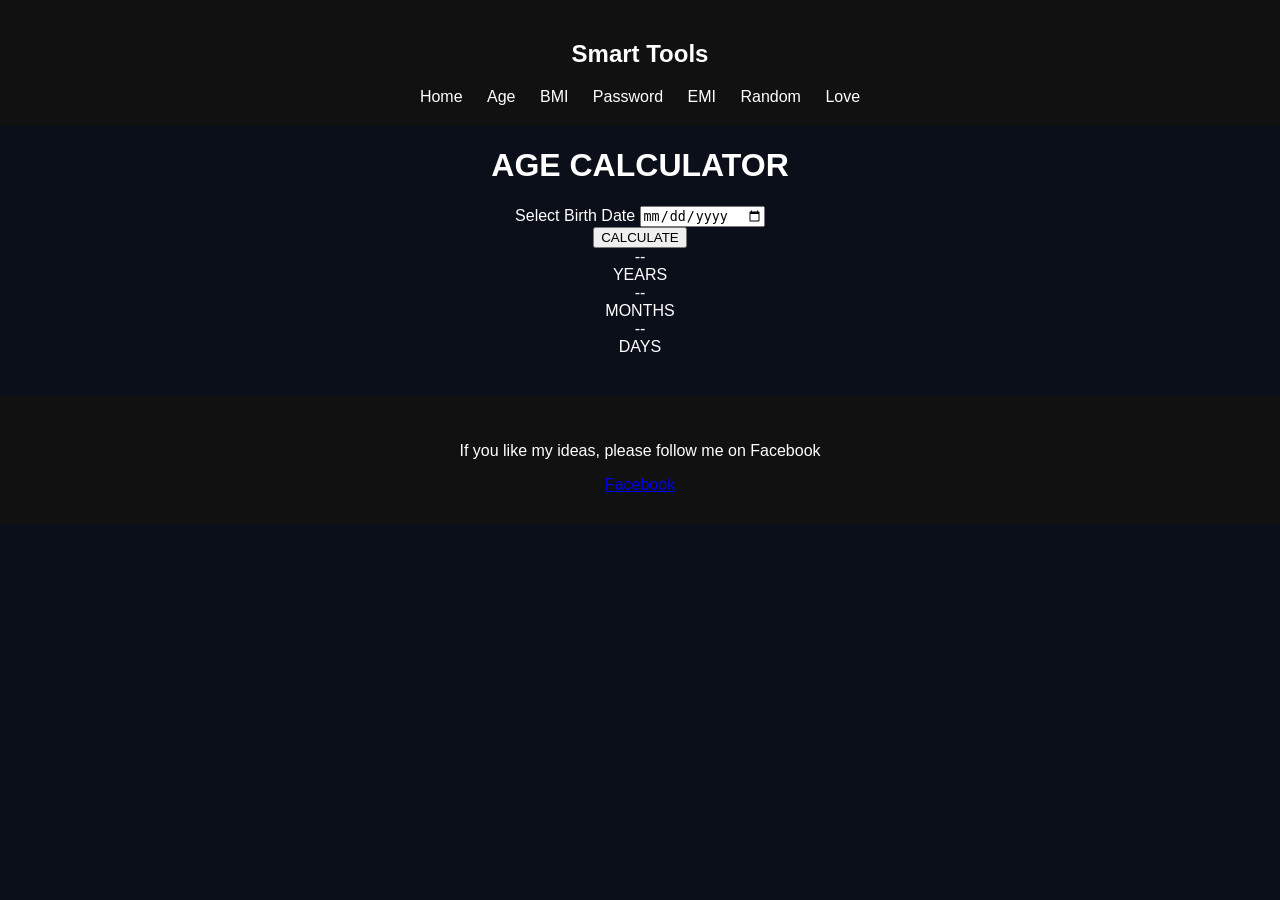
==== age.html @ e87b654e "Create age.html" ====
<!DOCTYPE html>
<html lang="en">

<head>

<meta charset="UTF-8">
<meta name="viewport" content="width=device-width, initial-scale=1.0">

<title>Age Calculator</title>

<link rel="stylesheet" href="style.css">

<link href="https://fonts.googleapis.com/css2?family=Orbitron:wght@400;600&family=Poppins:wght@300;400;600&display=swap" rel="stylesheet">

</head>

<body>

<header class="navbar">

<h2>Smart Tools</h2>

<nav>

<a href="index.html">Home</a>
<a href="age.html">Age</a>
<a href="bmi.html">BMI</a>
<a href="password.html">Password</a>
<a href="emi.html">EMI</a>
<a href="random.html">Random</a>
<a href="love.html">Love</a>

</nav>

</header>


<div class="app">

<h1 class="title">AGE <span>CALCULATOR</span></h1>

<div class="input-box">

<label>Select Birth Date</label>

<input type="date" id="date-input">

</div>

<button onclick="calculateAge()" class="neon-btn">

CALCULATE

</button>


<div class="result-container">

<div class="card">

<div id="years" class="number">--</div>

<div class="label">YEARS</div>

</div>


<div class="card">

<div id="months" class="number">--</div>

<div class="label">MONTHS</div>

</div>


<div class="card">

<div id="days" class="number">--</div>

<div class="label">DAYS</div>

</div>

</div>

</div>


<footer class="footer">

<p>If you like my ideas, please follow me on Facebook</p>

<a href="https://www.facebook.com/share/1L9KjPuLyu/?mibextid=wwXIfr" target="_blank">

Facebook

</a>

</footer>

<script src="age.js"></script>

</body>

</html>
---- style.css ----
body{
font-family:Arial;
margin:0;
background:#0b0f1a;
color:white;
text-align:center;
}

header{
background:#111;
padding:20px;
}

nav a{
color:white;
margin:10px;
text-decoration:none;
}

.hero{
padding:60px;
}

.tools{
padding:40px;
}

.tool-grid{
display:grid;
grid-template-columns:repeat(auto-fit,minmax(200px,1fr));
gap:20px;
padding:20px;
}

.tool-card{
background:#1a1f33;
padding:40px;
border-radius:10px;
text-decoration:none;
color:white;
font-size:18px;
}

.tool-card:hover{
background:#2a2f44;
}

footer{
padding:30px;
background:#111;
margin-top:40px;
}
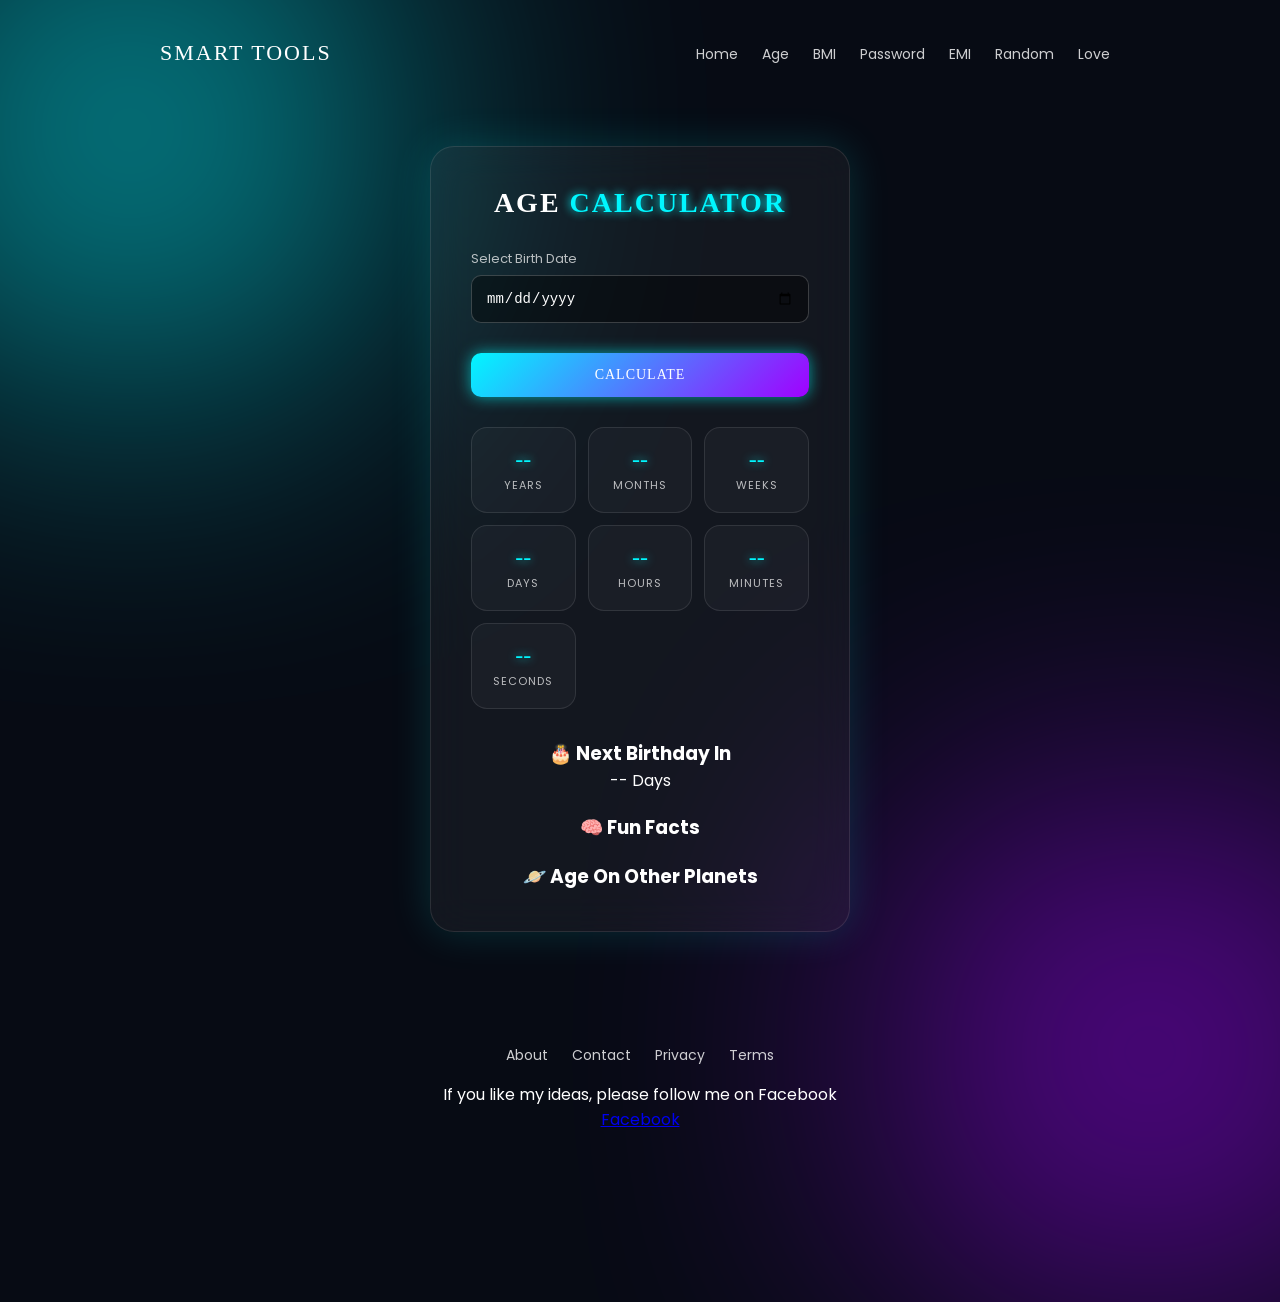
==== commit cd8a22a7: "Update age.html" ====
--- a/age.html
+++ b/age.html
@@ -16,9 +16,12 @@
 
 <body>
 
+<div class="bg-glow glow1"></div>
+<div class="bg-glow glow2"></div>
+
 <header class="navbar">
 
-<h2>Smart Tools</h2>
+<div class="logo">SMART TOOLS</div>
 
 <nav>
 
@@ -34,7 +37,6 @@
 
 </header>
 
-
 <div class="app">
 
 <h1 class="title">AGE <span>CALCULATOR</span></h1>
@@ -47,7 +49,7 @@
 
 </div>
 
-<button onclick="calculateAge()" class="neon-btn">
+<button onclick="startAge()" class="neon-btn">
 
 CALCULATE
 
@@ -56,38 +58,63 @@
 
 <div class="result-container">
 
-<div class="card">
+<div class="card"><div id="years" class="number">--</div><div class="label">YEARS</div></div>
 
-<div id="years" class="number">--</div>
+<div class="card"><div id="months" class="number">--</div><div class="label">MONTHS</div></div>
 
-<div class="label">YEARS</div>
+<div class="card"><div id="weeks" class="number">--</div><div class="label">WEEKS</div></div>
+
+<div class="card"><div id="days" class="number">--</div><div class="label">DAYS</div></div>
+
+<div class="card"><div id="hours" class="number">--</div><div class="label">HOURS</div></div>
+
+<div class="card"><div id="minutes" class="number">--</div><div class="label">MINUTES</div></div>
+
+<div class="card"><div id="seconds" class="number">--</div><div class="label">SECONDS</div></div>
 
 </div>
 
+<div style="margin-top:30px">
 
-<div class="card">
+<h3>🎂 Next Birthday In</h3>
 
-<div id="months" class="number">--</div>
-
-<div class="label">MONTHS</div>
+<p id="nextBirthday">-- Days</p>
 
 </div>
 
+<div style="margin-top:20px">
 
-<div class="card">
+<h3>🧠 Fun Facts</h3>
 
-<div id="days" class="number">--</div>
+<p id="sleepFact"></p>
+<p id="heartFact"></p>
+<p id="blinkFact"></p>
 
-<div class="label">DAYS</div>
+</div>
+
+<div style="margin-top:20px">
+
+<h3>🪐 Age On Other Planets</h3>
+
+<p id="mercury"></p>
+<p id="venus"></p>
+<p id="mars"></p>
+<p id="jupiter"></p>
 
 </div>
 
 </div>
 
+<footer class="footer">
+
+<div class="footer-links">
+
+<a href="about.html">About</a>
+<a href="contact.html">Contact</a>
+<a href="privacy.html">Privacy</a>
+<a href="terms.html">Terms</a>
+
 </div>
-
-
-<footer class="footer">
 
 <p>If you like my ideas, please follow me on Facebook</p>
 
@@ -102,5 +129,4 @@
 <script src="age.js"></script>
 
 </body>
-
 </html>
--- a/style.css
+++ b/style.css
@@ -1,52 +1,291 @@
+*{
+margin:0;
+padding:0;
+box-sizing:border-box;
+}
+
 body{
-font-family:Arial;
-margin:0;
-background:#0b0f1a;
-color:white;
+font-family:Poppins, sans-serif;
+background:#070b14;
+color:white;
+min-height:100vh;
+padding:20px;
 text-align:center;
-}
-
-header{
-background:#111;
+position:relative;
+overflow-x:hidden;
+}
+
+/* BACKGROUND GLOW */
+
+.bg-glow{
+position:absolute;
+width:500px;
+height:500px;
+border-radius:50%;
+filter:blur(140px);
+opacity:.6;
+z-index:-1;
+animation:float 8s infinite ease-in-out alternate;
+}
+
+.glow1{
+background:#00f7ff;
+top:-120px;
+left:-120px;
+}
+
+.glow2{
+background:#a100ff;
+bottom:-120px;
+right:-120px;
+}
+
+@keyframes float{
+from{transform:translateY(0)}
+to{transform:translateY(80px)}
+}
+
+/* NAVBAR */
+
+.navbar{
+display:flex;
+justify-content:space-between;
+align-items:center;
 padding:20px;
-}
-
-nav a{
+max-width:1000px;
+margin:auto;
+}
+
+.logo{
+font-family:Orbitron;
+font-size:22px;
+letter-spacing:2px;
+}
+
+.navbar nav a{
 color:white;
 margin:10px;
 text-decoration:none;
-}
+font-size:14px;
+opacity:.8;
+}
+
+.navbar nav a:hover{
+color:#00f7ff;
+}
+
+/* HERO */
 
 .hero{
-padding:60px;
-}
+margin-top:80px;
+}
+
+.hero h1{
+font-family:Orbitron;
+font-size:36px;
+margin-bottom:10px;
+}
+
+.hero p{
+opacity:.7;
+}
+
+/* TOOL SECTION */
 
 .tools{
-padding:40px;
+margin-top:60px;
+}
+
+.section-title{
+font-family:Orbitron;
+margin-bottom:30px;
 }
 
 .tool-grid{
 display:grid;
-grid-template-columns:repeat(auto-fit,minmax(200px,1fr));
+grid-template-columns:repeat(auto-fit,minmax(180px,1fr));
 gap:20px;
-padding:20px;
+max-width:900px;
+margin:auto;
 }
 
 .tool-card{
-background:#1a1f33;
+padding:30px;
+border-radius:16px;
+background:rgba(255,255,255,.05);
+border:1px solid rgba(255,255,255,.1);
+text-decoration:none;
+color:white;
+font-family:Orbitron;
+transition:.3s;
+}
+
+.tool-card:hover{
+transform:translateY(-6px);
+box-shadow:0 0 20px #00f7ff;
+}
+
+/* MAIN APP CARD */
+
+.app{
+width:100%;
+max-width:420px;
+margin:auto;
+margin-top:60px;
 padding:40px;
+border-radius:24px;
+background:rgba(255,255,255,.05);
+border:1px solid rgba(255,255,255,.1);
+backdrop-filter:blur(20px);
+box-shadow:0 0 40px rgba(0,255,255,.15);
+}
+
+/* TITLE */
+
+.title{
+font-family:Orbitron;
+font-size:28px;
+margin-bottom:30px;
+letter-spacing:2px;
+}
+
+.title span{
+color:#00f7ff;
+text-shadow:0 0 10px #00f7ff;
+}
+
+/* INPUT */
+
+.input-box{
+text-align:left;
+margin-bottom:20px;
+}
+
+.input-box label{
+font-size:13px;
+opacity:.7;
+display:block;
+margin-bottom:6px;
+}
+
+input,
+textarea{
+width:100%;
+padding:14px;
 border-radius:10px;
+border:1px solid rgba(255,255,255,.2);
+background:rgba(0,0,0,.4);
+color:white;
+font-size:14px;
+outline:none;
+}
+
+/* BUTTON */
+
+.neon-btn{
+width:100%;
+padding:14px;
+border:none;
+border-radius:10px;
+font-family:Orbitron;
+letter-spacing:1px;
+cursor:pointer;
+background:linear-gradient(135deg,#00f7ff,#a100ff);
+color:white;
+font-size:14px;
+box-shadow:0 0 15px rgba(0,255,255,.6);
+transition:.3s;
+margin-top:10px;
+}
+
+.neon-btn:hover{
+transform:translateY(-2px);
+box-shadow:0 0 25px rgba(0,255,255,.9);
+}
+
+/* RESULT GRID */
+
+.result-container{
+display:grid;
+grid-template-columns:repeat(3,1fr);
+gap:12px;
+margin-top:30px;
+}
+
+.card{
+padding:18px 10px;
+border-radius:16px;
+background:rgba(255,255,255,.03);
+border:1px solid rgba(255,255,255,.1);
+transition:.3s;
+}
+
+.card:hover{
+transform:translateY(-5px);
+box-shadow:0 0 20px rgba(0,255,255,.4);
+}
+
+.number{
+font-family:Orbitron;
+font-size:24px;
+color:#00f7ff;
+text-shadow:0 0 10px #00f7ff;
+word-break:break-all;
+}
+
+.label{
+font-size:11px;
+opacity:.7;
+letter-spacing:1px;
+margin-top:4px;
+}
+
+/* FOOTER */
+
+.footer{
+margin-top:80px;
+text-align:center;
+padding:30px;
+}
+
+.footer-links{
+margin-bottom:15px;
+}
+
+.footer-links a{
+margin:10px;
+color:white;
 text-decoration:none;
-color:white;
-font-size:18px;
-}
-
-.tool-card:hover{
-background:#2a2f44;
-}
-
-footer{
-padding:30px;
-background:#111;
-margin-top:40px;
+font-size:14px;
+opacity:.8;
+}
+
+.footer-links a:hover{
+color:#00f7ff;
+}
+
+/* MOBILE */
+
+@media (max-width:768px){
+
+.navbar{
+flex-direction:column;
+}
+
+.navbar nav{
+margin-top:10px;
+}
+
+.result-container{
+grid-template-columns:repeat(2,1fr);
+}
+
+}
+
+@media (max-width:420px){
+
+.result-container{
+grid-template-columns:1fr;
+}
+
 }
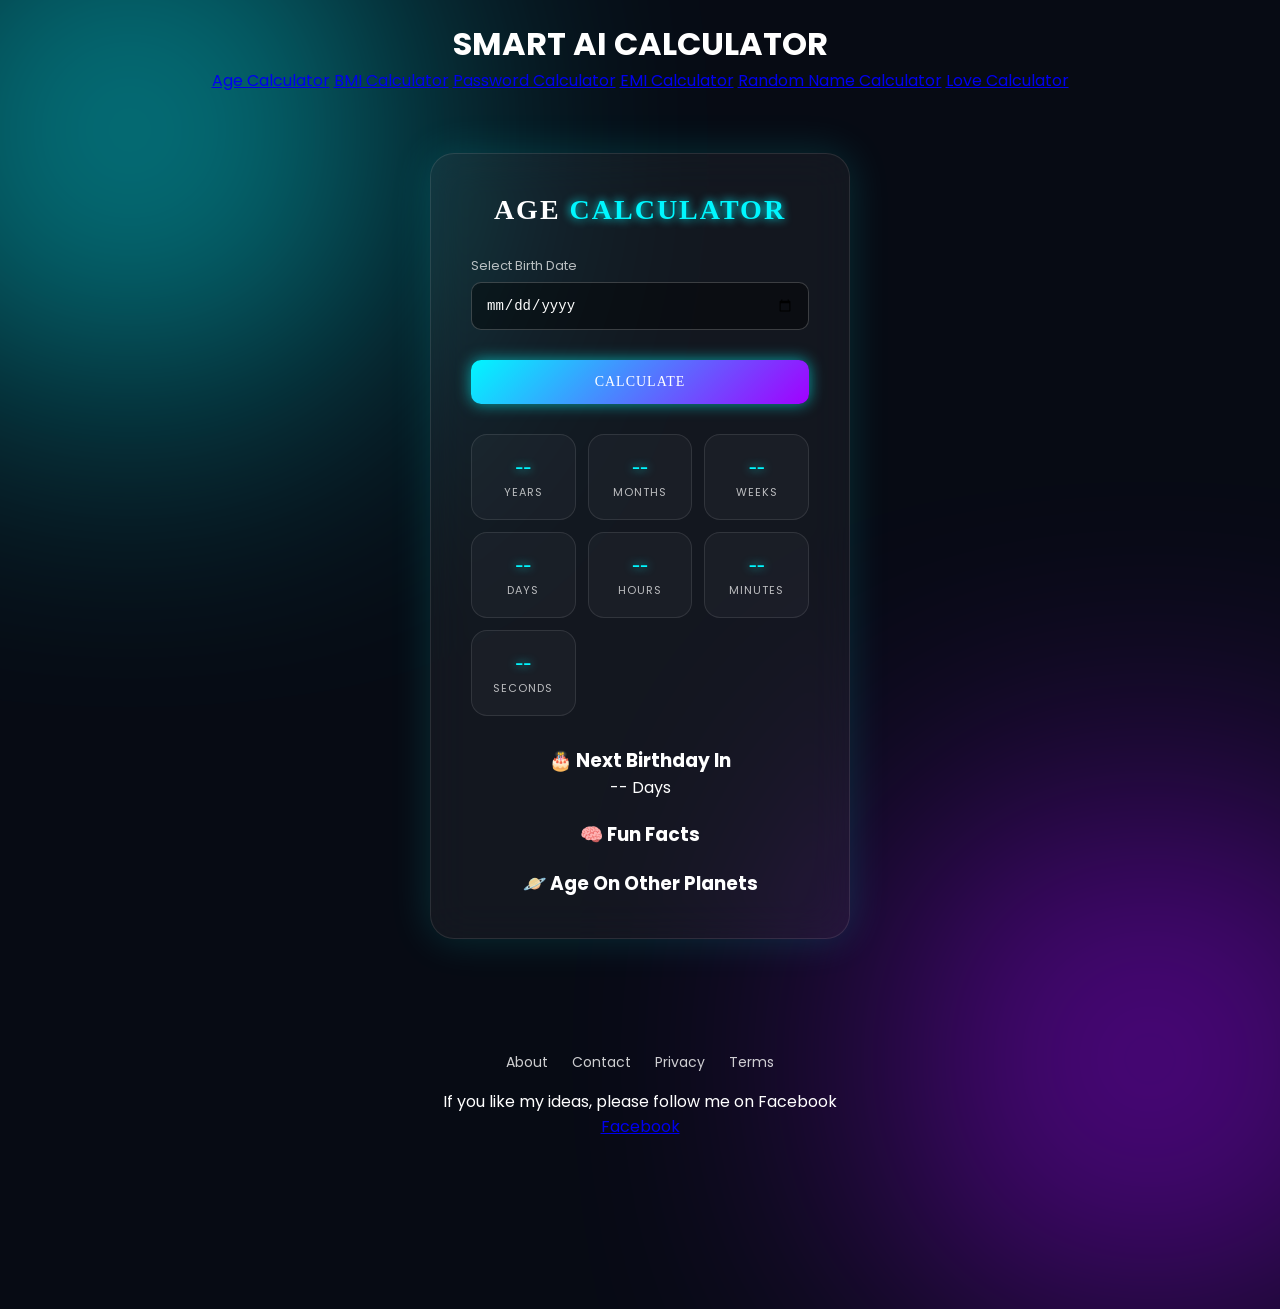
==== commit 3c0f57db: "Update age.html" ====
--- a/age.html
+++ b/age.html
@@ -19,21 +19,25 @@
 <div class="bg-glow glow1"></div>
 <div class="bg-glow glow2"></div>
 
-<header class="navbar">
+<header class="header">
 
-<div class="logo">SMART TOOLS</div>
+<h1 class="site-title">SMART AI CALCULATOR</h1>
 
-<nav>
+<div class="nav-buttons">
 
-<a href="index.html">Home</a>
-<a href="age.html">Age</a>
-<a href="bmi.html">BMI</a>
-<a href="password.html">Password</a>
-<a href="emi.html">EMI</a>
-<a href="random.html">Random</a>
-<a href="love.html">Love</a>
+<a href="age.html" class="nav-btn">Age Calculator</a>
 
-</nav>
+<a href="bmi.html" class="nav-btn">BMI Calculator</a>
+
+<a href="password.html" class="nav-btn">Password Calculator</a>
+
+<a href="emi.html" class="nav-btn">EMI Calculator</a>
+
+<a href="random.html" class="nav-btn">Random Name Calculator</a>
+
+<a href="love.html" class="nav-btn">Love Calculator</a>
+
+</div>
 
 </header>
 
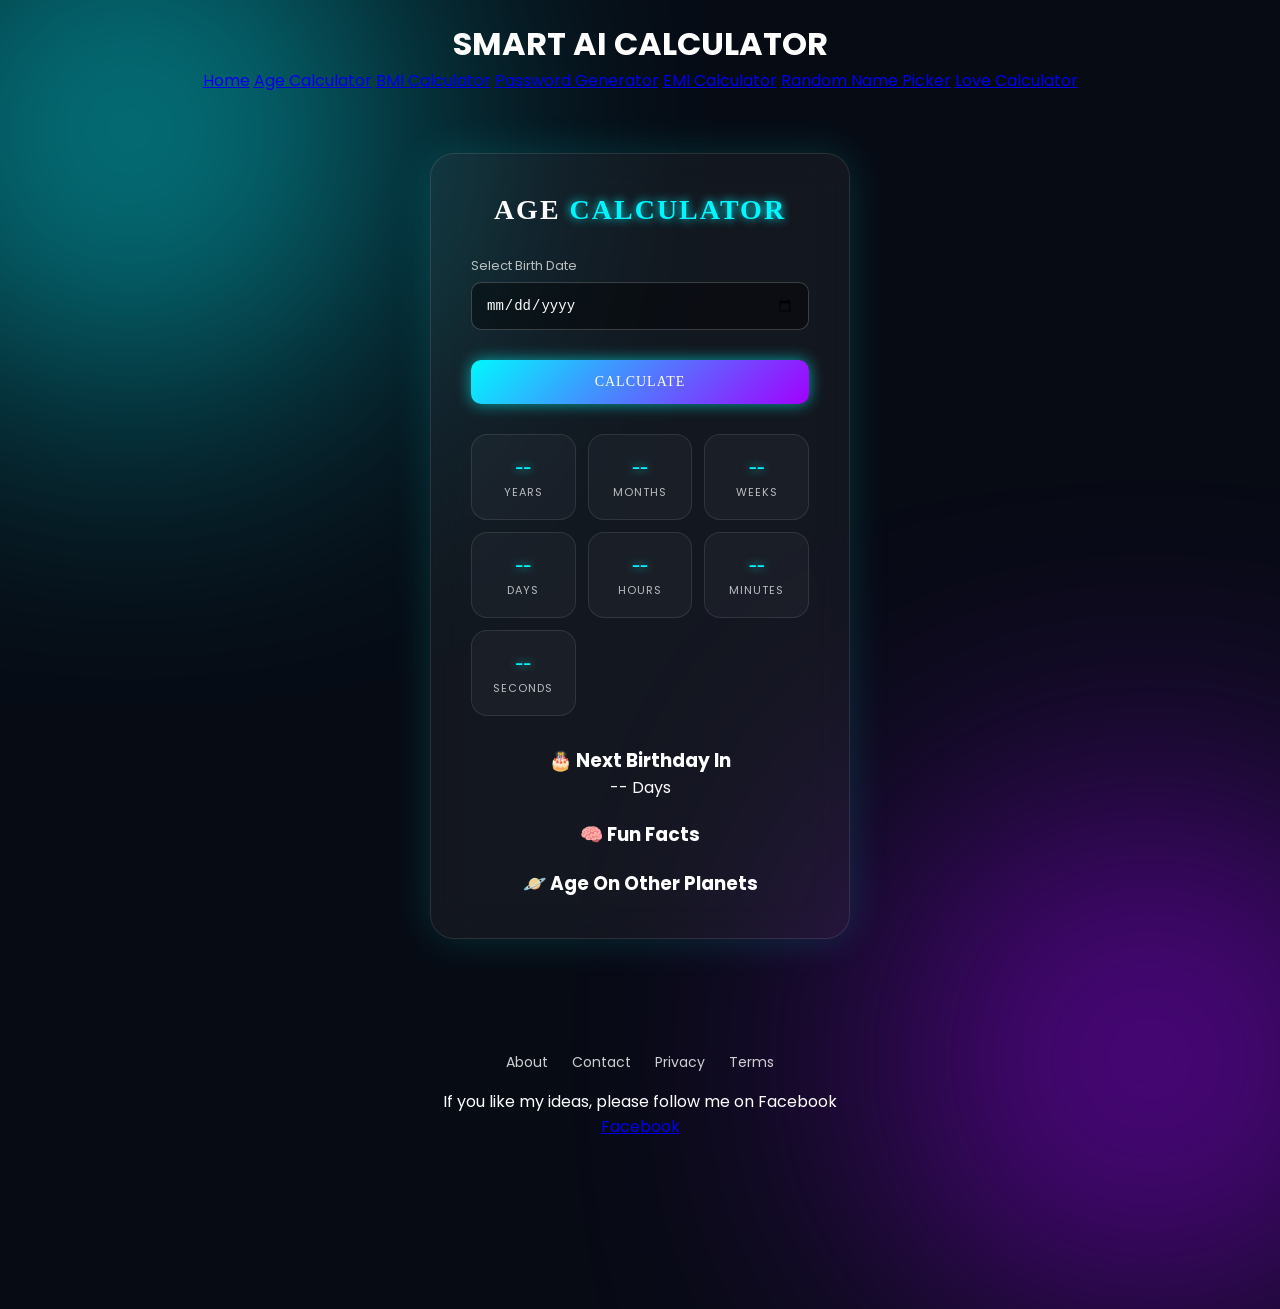
==== commit 3590fc04: "Update age.html" ====
--- a/age.html
+++ b/age.html
@@ -19,23 +19,25 @@
 <div class="bg-glow glow1"></div>
 <div class="bg-glow glow2"></div>
 
-<header class="header">
+<header class="main-header">
 
-<h1 class="site-title">SMART AI CALCULATOR</h1>
+<h1 class="main-title">SMART AI CALCULATOR</h1>
 
-<div class="nav-buttons">
+<div class="nav-menu">
 
-<a href="age.html" class="nav-btn">Age Calculator</a>
+<a href="index.html" class="menu-btn">Home</a>
 
-<a href="bmi.html" class="nav-btn">BMI Calculator</a>
+<a href="age.html" class="menu-btn">Age Calculator</a>
 
-<a href="password.html" class="nav-btn">Password Calculator</a>
+<a href="bmi.html" class="menu-btn">BMI Calculator</a>
 
-<a href="emi.html" class="nav-btn">EMI Calculator</a>
+<a href="password.html" class="menu-btn">Password Generator</a>
 
-<a href="random.html" class="nav-btn">Random Name Calculator</a>
+<a href="emi.html" class="menu-btn">EMI Calculator</a>
 
-<a href="love.html" class="nav-btn">Love Calculator</a>
+<a href="random.html" class="menu-btn">Random Name Picker</a>
+
+<a href="love.html" class="menu-btn">Love Calculator</a>
 
 </div>
 
--- a/style.css
+++ b/style.css
@@ -45,39 +45,52 @@
 to{transform:translateY(80px)}
 }
 
-/* NAVBAR */
-
-.navbar{
+/* HEADER */
+
+.header{
+text-align:center;
+margin-bottom:40px;
+}
+
+.site-title{
+font-family:Orbitron;
+font-size:32px;
+letter-spacing:3px;
+margin-bottom:20px;
+}
+
+/* NAV BUTTONS */
+
+.nav-buttons{
 display:flex;
-justify-content:space-between;
-align-items:center;
-padding:20px;
-max-width:1000px;
+flex-wrap:wrap;
+justify-content:center;
+gap:12px;
+max-width:700px;
 margin:auto;
 }
 
-.logo{
-font-family:Orbitron;
-font-size:22px;
-letter-spacing:2px;
-}
-
-.navbar nav a{
-color:white;
-margin:10px;
+.nav-btn{
+padding:10px 18px;
+border-radius:12px;
 text-decoration:none;
-font-size:14px;
-opacity:.8;
-}
-
-.navbar nav a:hover{
-color:#00f7ff;
+color:white;
+font-family:Orbitron;
+font-size:13px;
+background:linear-gradient(135deg,#00f7ff,#a100ff);
+box-shadow:0 0 10px rgba(161,0,255,.6);
+transition:0.3s;
+}
+
+.nav-btn:hover{
+transform:translateY(-3px);
+box-shadow:0 0 20px #a100ff;
 }
 
 /* HERO */
 
 .hero{
-margin-top:80px;
+margin-top:50px;
 }
 
 .hero h1{
@@ -90,15 +103,10 @@
 opacity:.7;
 }
 
-/* TOOL SECTION */
+/* TOOL GRID */
 
 .tools{
 margin-top:60px;
-}
-
-.section-title{
-font-family:Orbitron;
-margin-bottom:30px;
 }
 
 .tool-grid{
@@ -168,8 +176,7 @@
 margin-bottom:6px;
 }
 
-input,
-textarea{
+input,textarea{
 width:100%;
 padding:14px;
 border-radius:10px;
@@ -268,12 +275,9 @@
 
 @media (max-width:768px){
 
-.navbar{
-flex-direction:column;
-}
-
-.navbar nav{
-margin-top:10px;
+.nav-buttons{
+flex-direction:row;
+flex-wrap:wrap;
 }
 
 .result-container{
